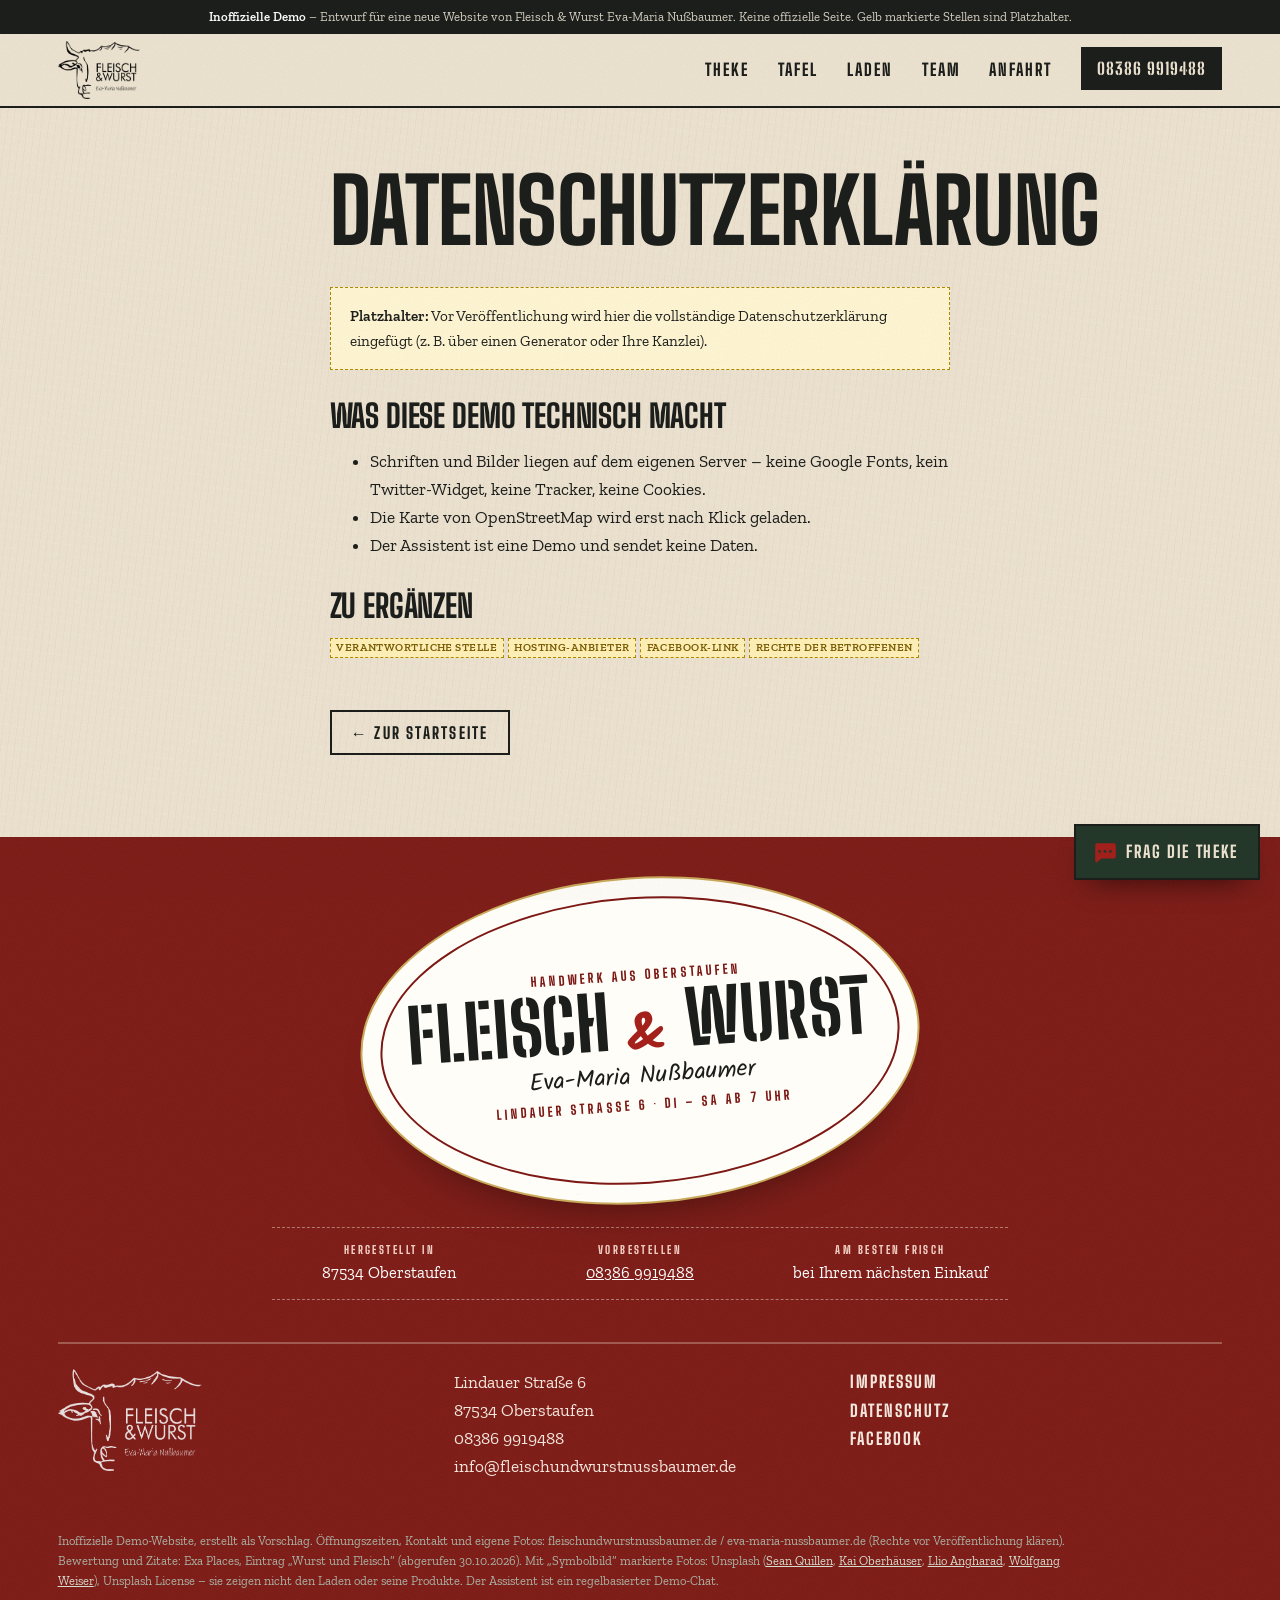
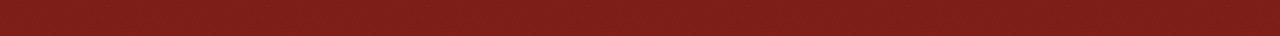
==== datenschutz.html @ e652a4a7 "Demo-Vorschau" ====
<!doctype html>
<html lang="de">
<head>
<meta charset="utf-8">
<meta name="viewport" content="width=device-width, initial-scale=1">
<title>Datenschutzerklärung – Fleisch &amp; Wurst Eva-Maria Nußbaumer (Demo)</title>
<meta name="description" content="Datenschutzerklärung der Demo-Website">
<meta name="robots" content="noindex, nofollow">
<meta name="theme-color" content="#24382a">
<link rel="icon" href="img/favicon.svg" type="image/svg+xml">
<link rel="preload" href="fonts/big-shoulders-display-latin-800-normal.woff2" as="font" type="font/woff2" crossorigin>
<link rel="stylesheet" href="css/fonts.css">
<link rel="stylesheet" href="css/style.css">
<link rel="stylesheet" href="chatbot/chatbot.css">
<link rel="stylesheet" href="css/premium.css">
<script>document.documentElement.classList.add('js')</script>
<script>try{if(!matchMedia('(prefers-reduced-motion: reduce)').matches&&!sessionStorage.getItem('demo-intro'))document.documentElement.classList.add('intro-on')}catch(e){}</script>
</head>
<body id="top">
<svg width="0" height="0" style="position:absolute" aria-hidden="true" focusable="false">
<defs><filter id="ink"><feTurbulence type="fractalNoise" baseFrequency=".9" numOctaves="2" seed="4" result="n"/><feDisplacementMap in="SourceGraphic" in2="n" scale="2.8"/></filter>
<filter id="chalk"><feTurbulence type="fractalNoise" baseFrequency="1.6" numOctaves="2" seed="9" result="n"/><feColorMatrix in="n" type="matrix" values="0 0 0 0 0  0 0 0 0 0  0 0 0 0 0  0 0 0 -1.4 1.25" result="m"/><feComposite in="SourceGraphic" in2="m" operator="in"/></filter></defs>
<symbol id="i-star" viewBox="0 0 24 24"><path fill="currentColor" d="m12 2.6 2.8 5.8 6.4.9-4.6 4.5 1.1 6.3L12 17.1 6.3 20.1l1.1-6.3L2.8 9.3l6.4-.9z"/></symbol>
<symbol id="i-herz" viewBox="0 0 24 24"><path fill="currentColor" d="M12 20.5S3.5 15.3 3.5 9.2A4.6 4.6 0 0 1 12 6.6a4.6 4.6 0 0 1 8.5 2.6c0 6.1-8.5 11.3-8.5 11.3z"/></symbol>
</svg>
<div class="demo-banner" role="note"><strong>Inoffizielle Demo</strong> – Entwurf für eine neue Website von Fleisch &amp; Wurst Eva-Maria Nußbaumer. Keine offizielle Seite. Gelb markierte Stellen sind Platzhalter.</div>
<header class="site-header">
  <a class="brand" href="index.html#top" aria-label="Fleisch &amp; Wurst Eva-Maria Nußbaumer – Startseite"><img src="img/logo.png" alt="" width="427" height="300"><span class="sr-only">Fleisch &amp; Wurst Eva-Maria Nußbaumer</span></a>
  <nav class="nav" aria-label="Hauptnavigation">
    <button class="nav-toggle" aria-expanded="false" aria-controls="nav-list"><span class="sr-only">Menü</span><span></span><span></span><span></span></button>
    <ul id="nav-list">
      <li><a href="index.html#theke">Theke</a></li>
      <li><a href="index.html#tafel">Tafel</a></li>
      <li><a href="index.html#laden">Laden</a></li>
      <li><a href="index.html#team">Team</a></li>
      <li><a href="index.html#anfahrt">Anfahrt</a></li>
      <li class="nav-tel"><a href="tel:+4983869919488">08386 9919488</a></li>
    </ul>
  </nav>
</header>
<main class="legal"><div class="wrap narrow">
<h1>Datenschutzerklärung</h1>

<div class="ph-box"><strong>Platzhalter:</strong> Vor Veröffentlichung wird hier die vollständige Datenschutzerklärung eingefügt (z. B. über einen Generator oder Ihre Kanzlei).</div>
<h2>Was diese Demo technisch macht</h2>
<ul>
<li>Schriften und Bilder liegen auf dem eigenen Server – keine Google Fonts, kein Twitter-Widget, keine Tracker, keine Cookies.</li>
<li>Die Karte von OpenStreetMap wird erst nach Klick geladen.</li>
<li>Der Assistent ist eine Demo und sendet keine Daten.</li>
</ul>
<h2>Zu ergänzen</h2>
<p><span class="ph">Verantwortliche Stelle</span> <span class="ph">Hosting-Anbieter</span> <span class="ph">Facebook-Link</span> <span class="ph">Rechte der Betroffenen</span></p>

<p><a class="btn btn-outline" href="index.html">← Zur Startseite</a></p>
</div></main>
<footer class="footer etikett-foot">
  <div class="wrap">
    <div class="etikett" role="img" aria-label="Etikett: Fleisch und Wurst Eva-Maria Nußbaumer, Handwerk aus Oberstaufen, Lindauer Straße 6, Dienstag bis Samstag ab 7 Uhr">
      <span class="et-oben">Handwerk aus Oberstaufen</span>
      <span class="et-name">Fleisch <i>&amp;</i> Wurst</span>
      <span class="et-wer">Eva-Maria Nußbaumer</span>
      <span class="et-unten">Lindauer Straße 6 · Di – Sa ab 7 Uhr</span>
    </div>
    <dl class="et-daten">
      <div><dt>Hergestellt in</dt><dd>87534 Oberstaufen</dd></div>
      <div><dt>Vorbestellen</dt><dd><a href="tel:+4983869919488">08386 9919488</a></dd></div>
      <div><dt>Am besten frisch</dt><dd>bei Ihrem nächsten Einkauf</dd></div>
    </dl>
    <p class="foot-mark" aria-hidden="true">Fleisch&nbsp;&amp;&nbsp;Wurst</p>
    <div class="foot-cols">
      <p><img class="foot-logo" src="img/logo.png" alt="Logo Fleisch &amp; Wurst Eva-Maria Nußbaumer" width="427" height="300" loading="lazy"></p>
      <p>Lindauer Straße 6<br>87534 Oberstaufen<br><a href="tel:+4983869919488">08386 9919488</a><br><a href="mailto:info@fleischundwurstnussbaumer.de">info@fleischundwurstnussbaumer.de</a></p>
      <nav aria-label="Rechtliches"><a href="impressum.html">Impressum</a><a href="datenschutz.html">Datenschutz</a><a href="https://www.facebook.com/110121218015902" target="_blank" rel="noopener">Facebook</a></nav>
    </div>
    <p class="small">Inoffizielle Demo-Website, erstellt als Vorschlag. Öffnungszeiten, Kontakt und eigene Fotos: fleischundwurstnussbaumer.de / eva-maria-nussbaumer.de (Rechte vor Veröffentlichung klären). Bewertung und Zitate: Exa Places, Eintrag „Wurst und Fleisch“ (abgerufen 30.10.2026). Mit „Symbolbild“ markierte Fotos: Unsplash (<a href="https://unsplash.com/photos/eine-reihe-wurstchen-auf-einem-gestell-YQ8D05-B84A?utm_source=demo&amp;utm_medium=referral" target="_blank" rel="noopener">Sean Quillen</a>, <a href="https://unsplash.com/photos/graustufenfoto-eines-grauen-hackbeils-mit-schwarzem-griff-HJEMSfYKJqE?utm_source=demo&amp;utm_medium=referral" target="_blank" rel="noopener">Kai Oberhäuser</a>, <a href="https://unsplash.com/photos/ein-stuck-fleisch-sitzt-auf-einem-stuck-papier-jkVToIbJsWA?utm_source=demo&amp;utm_medium=referral" target="_blank" rel="noopener">Llio Angharad</a>, <a href="https://unsplash.com/photos/kuh-weidet-auf-gruner-bergweide-rNWeY-MXoZI?utm_source=demo&amp;utm_medium=referral" target="_blank" rel="noopener">Wolfgang Weiser</a>), Unsplash License – sie zeigen nicht den Laden oder seine Produkte. Der Assistent ist ein regelbasierter Demo-Chat.</p>
  </div>
</footer>
<script src="js/base.js" defer></script>
<script src="chatbot/chatbot.js" data-kb="chatbot/kb.json" defer></script>
</body>
</html>
---- css/fonts.css ----
@font-face{font-family:'Shoulders';src:url(../fonts/big-shoulders-display-latin-600-normal.woff2) format('woff2');font-weight:600;font-style:normal;font-display:swap}
@font-face{font-family:'Shoulders';src:url(../fonts/big-shoulders-display-latin-800-normal.woff2) format('woff2');font-weight:800;font-style:normal;font-display:swap}
@font-face{font-family:'Stencil';src:url(../fonts/big-shoulders-stencil-display-latin-800-normal.woff2) format('woff2');font-weight:800;font-style:normal;font-display:swap}
@font-face{font-family:'Zilla';src:url(../fonts/zilla-slab-latin-400-normal.woff2) format('woff2');font-weight:400;font-style:normal;font-display:swap}
@font-face{font-family:'Zilla';src:url(../fonts/zilla-slab-latin-400-italic.woff2) format('woff2');font-weight:400;font-style:italic;font-display:swap}
@font-face{font-family:'Zilla';src:url(../fonts/zilla-slab-latin-600-normal.woff2) format('woff2');font-weight:600;font-style:normal;font-display:swap}
@font-face{font-family:'Kalam';src:url(../fonts/kalam-latin-400-normal.woff2) format('woff2');font-weight:400;font-style:normal;font-display:swap}
@font-face{font-family:'Kalam';src:url(../fonts/kalam-latin-700-normal.woff2) format('woff2');font-weight:700;font-style:normal;font-display:swap}
---- css/style.css ----
/* Fleisch & Wurst Eva-Maria Nußbaumer – „Metzgerpapier & Kreidetafel“ (Demo, Runde 3) */
:root{--paper:#ede3d1;--paper-2:#e0d0b4;--bon:#fbf8f1;--ink:#1c1e1b;--ink-2:#4f4c44;--green:#24382a;--green-2:#3f5f43;--red:#a3201b;--chalk:#2b2f2c;--chalk-t:#ecebe2;
  --disp:'Shoulders',Impact,'Arial Narrow',sans-serif;--sten:'Stencil','Shoulders',Impact,sans-serif;--body:'Zilla',Georgia,serif;--hand:'Kalam','Comic Sans MS',cursive;
  --ease:cubic-bezier(.2,.7,.1,1);--pad:clamp(1.1rem,4.5vw,4rem);--rule:rgba(28,30,27,.2);
  --grain:url("data:image/svg+xml,%3Csvg xmlns='http://www.w3.org/2000/svg' width='160' height='160'%3E%3Cfilter id='n'%3E%3CfeTurbulence type='fractalNoise' baseFrequency='.85' numOctaves='2' stitchTiles='stitch'/%3E%3CfeColorMatrix values='0 0 0 0 .3 0 0 0 0 .25 0 0 0 0 .18 0 0 0 .09 0'/%3E%3C/filter%3E%3Crect width='100%25' height='100%25' filter='url(%23n)'/%3E%3C/svg%3E");
  --fibers:repeating-linear-gradient(97deg,rgba(120,90,50,.035) 0 1px,transparent 1px 7px),repeating-linear-gradient(8deg,rgba(255,255,255,.05) 0 2px,transparent 2px 11px)}
*,*::before,*::after{box-sizing:border-box}
html{overflow-x:clip;-webkit-text-size-adjust:100%;scroll-behavior:smooth;scroll-padding-top:5.5rem}
body{overflow-x:clip;margin:0;background:var(--fibers),var(--paper);color:var(--ink);font:400 1.08rem/1.62 var(--body)}
body::after{content:"";position:fixed;inset:0;background:var(--grain);opacity:.7;pointer-events:none;z-index:90;mix-blend-mode:multiply}
img{max-width:100%;height:auto;display:block}
a{color:inherit}
h1,h2,h3{font-family:var(--disp);font-weight:800;text-transform:uppercase;line-height:.88;margin:0 0 .4em;letter-spacing:-.005em}
h2{font-size:clamp(2.8rem,7vw,6.4rem)}
h2 em{font-style:normal;color:var(--red)}
p{margin:0 0 1em}
.wrap{max-width:1360px;margin:0 auto;padding:0 var(--pad)}
.sr-only{position:absolute;width:1px;height:1px;overflow:hidden;clip:rect(0 0 0 0);white-space:nowrap}
.ph{display:inline-block;max-width:100%;font:600 .7rem/1.3 var(--body);letter-spacing:.04em;text-transform:uppercase;color:#7a5b00;background:#fff1b8;border:1px dashed #b08a00;padding:.15em .5em;vertical-align:middle;filter:none}
.kicker{font:600 .95rem/1 var(--disp);letter-spacing:.24em;text-transform:uppercase;color:var(--red);margin-bottom:1.2rem}
.kicker span{color:var(--ink-2)}
.note,.small{font-size:.88rem;color:var(--ink-2)}
figure{margin:0}
figcaption{font:600 .78rem/1.3 var(--disp);letter-spacing:.16em;text-transform:uppercase;color:var(--ink-2);margin-top:.55rem}
.sym{font:600 .7rem/1 var(--disp);letter-spacing:.18em;text-transform:uppercase;opacity:.8}

/* Bildstimmung: kontrastreich, leicht entsättigt, warm */
main img{filter:contrast(1.07) saturate(.86) sepia(.06)}
main img.stock{filter:contrast(1.05) saturate(.68) sepia(.14) brightness(.98)}
.cb-root img,.lightbox img,.brand img,.foot-logo{filter:none}

/* Kopf */
.demo-banner{background:var(--ink);color:#d8d2c4;font:400 .8rem/1.4 var(--body);text-align:center;padding:.5rem 1rem;position:relative;z-index:41}
.demo-banner strong{color:#fff}
.site-header{position:sticky;top:0;z-index:40;display:flex;align-items:center;justify-content:space-between;gap:2rem;padding:.45rem var(--pad);background:rgba(237,227,209,.95);border-bottom:2px solid var(--ink)}
.brand img{height:58px;width:auto}
#nav-list{list-style:none;margin:0;padding:0;display:flex;align-items:center;gap:1.8rem}
#nav-list a{text-decoration:none;font:800 1.05rem/1 var(--disp);letter-spacing:.12em;text-transform:uppercase;padding:.35rem 0;position:relative}
#nav-list a::after{content:"";position:absolute;left:-.2rem;right:-.2rem;top:52%;height:.5rem;background:var(--red);opacity:.85;transform:scaleX(0) rotate(-2deg);transform-origin:left;transition:transform .35s var(--ease);z-index:-1}
#nav-list a:hover::after{transform:scaleX(1) rotate(-2deg)}
.nav-tel a{font-family:var(--sten)!important;background:var(--ink);color:var(--paper);padding:.7rem 1rem!important;letter-spacing:.06em!important}
.nav-tel a::after{display:none}
.nav-toggle{display:none}

/* Hero */
.hero{position:relative;padding:clamp(1.5rem,4vw,3.5rem) var(--pad) clamp(3.5rem,7vw,6rem)}
.hero-grid{max-width:1360px;margin:0 auto;display:grid;grid-template-columns:repeat(12,1fr);gap:0 1.4rem;position:relative}
.hero-text{grid-column:1/7;grid-row:1;position:relative;z-index:3;padding-top:clamp(1rem,4vw,3.5rem)}
.hero h1{font-size:clamp(5rem,15vw,15.5rem);line-height:.8;letter-spacing:-.02em;margin:0 0 1.2rem}
.hero h1 .h-1,.hero h1 .h-2{display:block}
.hero h1 .h-2{padding-left:.55em}
.hero h1 .h-amp{position:absolute;font:700 clamp(3rem,7vw,7rem)/1 var(--hand);color:var(--red);text-transform:none;margin:-.05em 0 0 -.05em;transform:rotate(-8deg)}
.hand{font:400 clamp(1.6rem,2.6vw,2.4rem)/1.2 var(--hand);color:var(--green-2);transform:rotate(-2deg);transform-origin:left;margin:0 0 1.6rem}
.herz{width:.8em;height:.8em;color:var(--red);vertical-align:-.05em;animation:beat 1.6s ease-in-out infinite}
@keyframes beat{0%,60%,100%{transform:scale(1)}20%{transform:scale(1.18)}40%{transform:scale(.96)}}
.lead{font-size:1.2rem;max-width:30rem}
.hero-cta{display:flex;flex-wrap:wrap;align-items:center;gap:1.2rem 2.2rem;margin:2rem 0 1.2rem}
.tag-cta{position:relative;display:inline-flex;flex-direction:column;text-decoration:none;background:var(--red);color:#fbefe6;font:800 1.9rem/1 var(--sten);letter-spacing:.03em;padding:.8rem 1.4rem .85rem 2.4rem;clip-path:polygon(1.1rem 0,100% 0,100% 100%,1.1rem 100%,0 50%);transition:background .3s}
.tag-cta::before{content:"";position:absolute;left:.85rem;top:50%;width:.55rem;height:.55rem;margin-top:-.28rem;border-radius:50%;background:var(--paper)}
.tag-cta small{font:600 .78rem/1 var(--disp);letter-spacing:.24em;text-transform:uppercase;margin-bottom:.35rem;opacity:.85}
.tag-cta:hover{background:#861915}
.arrow-link{font:800 1.15rem/1 var(--disp);letter-spacing:.1em;text-transform:uppercase;text-decoration:none;border-bottom:3px solid var(--ink);padding-bottom:.25rem}
.arrow-link span{display:inline-block;transition:transform .3s var(--ease)}
.arrow-link:hover span{transform:translate(4px,2px)}
.arrow-link.light{color:var(--paper);border-color:var(--red)}
.hero-open{font:600 1rem/1 var(--disp);letter-spacing:.16em;text-transform:uppercase;color:var(--green-2)}
.hero-open.closed,.open-now.closed{color:var(--red)}
.hero-photo{grid-column:7/13;grid-row:1;margin-top:1.2rem;position:relative;overflow:hidden;--clip-bg:var(--paper)}
.hero-photo img{width:100%;aspect-ratio:4/4.6;object-fit:cover;transform:translateY(calc(var(--py,0) * 1px)) scale(1.08)}
.hero-photo figcaption{position:absolute;right:0;bottom:0;margin:0;background:var(--paper);padding:.6rem 0 0 .9rem;z-index:2}
.hero-polaroid{grid-column:5/8;grid-row:1;align-self:end;margin-bottom:-2.5rem;z-index:4;background:var(--bon);padding:.7rem .7rem 0;box-shadow:0 16px 30px -18px rgba(0,0,0,.55);transform:rotate(-5deg);max-width:250px;justify-self:end;margin-right:-2rem}
.hero-polaroid figcaption{font:400 1.25rem/1 var(--hand);text-transform:none;letter-spacing:0;color:var(--ink);padding:.5rem 0 .7rem;margin:0;text-align:center}
.hero-polaroid::before,.cut::before,.hand-note::before{content:"";position:absolute;left:50%;top:-.8rem;width:5.5rem;height:1.6rem;margin-left:-2.75rem;background:rgba(226,214,186,.78);transform:rotate(-3deg);box-shadow:0 1px 2px rgba(0,0,0,.08);z-index:3}
.hero-polaroid{position:relative}
.hero-rating{grid-column:7/9;grid-row:1;align-self:start;justify-self:start;z-index:5;margin:-1rem 0 0 -2.6rem;width:8.6rem;height:8.6rem;border-radius:50%;background:var(--green);color:var(--paper);display:flex;flex-direction:column;align-items:center;justify-content:center;text-decoration:none;transform:rotate(-12deg);outline:2px dashed rgba(237,227,209,.55);outline-offset:-8px}
.hr-num{font:800 2.8rem/.9 var(--sten)}
.hr-st{display:flex;gap:2px;margin:.25rem 0}.st{width:13px;height:13px;color:#e3b15a}
.hr-t{font:600 .72rem/1 var(--disp);letter-spacing:.14em;text-transform:uppercase}

/* Hängeschild */
.sign{grid-column:11/13;grid-row:1;justify-self:end;align-self:start;z-index:6;margin:-2.4rem 1.5rem 0 0;transform-origin:50% 0;transform:rotate(var(--sw,0deg));display:flex;flex-direction:column;align-items:center;pointer-events:auto}
.sign-cord{width:4.6rem;height:2.8rem;border:2px solid var(--ink);border-bottom:0;border-radius:2.3rem 2.3rem 0 0;transform:translateY(1px);position:relative}
.sign-cord::before{content:"";position:absolute;left:50%;top:-.45rem;width:.7rem;height:.7rem;margin-left:-.35rem;border-radius:50%;background:var(--ink)}
.sign-board{display:flex;flex-direction:column;align-items:center;background:var(--green);color:var(--paper);padding:.7rem 1.3rem .65rem;border:3px solid var(--ink);min-width:9rem;box-shadow:0 12px 24px -14px rgba(0,0,0,.6)}
.sign-state{font:800 1.9rem/1 var(--sten);letter-spacing:.04em;text-transform:uppercase}
.sign-sub{font:400 1rem/1.1 var(--hand);margin-top:.2rem}
.sign.closed .sign-board{background:var(--red)}

/* Klebeband-Laufband */
.tape{background:var(--red);color:#fbefe6;transform:rotate(-1.6deg);margin:1rem -2rem 0;overflow:hidden;position:relative;z-index:5;box-shadow:0 8px 20px -12px rgba(0,0,0,.5)}
.tape-track{display:flex;width:max-content;animation:tape 38s linear infinite;animation-direction:var(--tdir,normal);padding:.75rem 0}
.tape span{font:800 1.5rem/1 var(--sten);letter-spacing:.06em;text-transform:uppercase;padding:0 1.4rem;white-space:nowrap}
.tape i{font-style:normal;opacity:.6;font-size:1rem;align-self:center}
.tape:hover .tape-track{animation-play-state:paused}
@keyframes tape{to{transform:translateX(-50%)}}

/* Theke */
.theke{padding:clamp(5rem,10vw,9rem) 0 clamp(4rem,8vw,7rem)}
.theke-grid{display:grid;grid-template-columns:repeat(12,1fr);gap:2rem 1.4rem;align-items:start}
.theke-text{grid-column:1/5;padding-top:1rem}
.theke-text p{max-width:26rem}
.theke-stock{margin-top:2.4rem;max-width:16rem;transform:rotate(2deg);--clip-bg:var(--paper)}
.theke-stock img{aspect-ratio:3/4;object-fit:cover}
.cuts{grid-column:6/13;display:grid;grid-template-columns:1fr 1fr;gap:3.5rem 2.2rem}
.cut{position:relative;background:var(--bon);padding:.7rem .7rem 1rem;box-shadow:0 18px 30px -22px rgba(0,0,0,.55);transform:rotate(var(--r,0deg));transition:transform .5s var(--ease)}
.cut:hover{transform:rotate(0) translateY(-4px)}
.cut img{width:100%;aspect-ratio:4/3;object-fit:cover}
.cut figcaption{display:flex;align-items:center;flex-wrap:wrap;gap:.5rem;margin-top:.8rem}
.cut .tag{font:700 1.35rem/1 var(--hand);text-transform:none;letter-spacing:0;color:var(--ink)}
.w-a{--r:-1.6deg}.w-a img{aspect-ratio:3/4}
.w-b{--r:1.4deg;margin-top:6rem}
.w-c{--r:1deg;margin-top:-3rem}
.w-d{--r:-1.2deg;margin-top:2rem}
.w-e{--r:-.8deg;grid-column:1/-1;width:86%;justify-self:end}.w-e img{aspect-ratio:16/8.5}
.w-f{--r:1.8deg;grid-column:1/2;margin-top:-2rem}
.cut a{display:block;cursor:zoom-in}

/* Tafel */
.tafel{background:var(--green) var(--grain);color:var(--paper);padding:clamp(5rem,10vw,8.5rem) 0}
.tafel-grid{display:grid;grid-template-columns:repeat(12,1fr);gap:2rem 1.4rem;align-items:center}
.board{grid-column:1/8;position:relative;background:#5b3f27;padding:16px;box-shadow:inset 0 0 0 2px #3e2a19,0 30px 50px -30px rgba(0,0,0,.8);transform:rotate(-1deg)}
.board-in{background:radial-gradient(ellipse at 30% 20%,rgba(255,255,255,.07),transparent 60%),radial-gradient(ellipse at 80% 90%,rgba(255,255,255,.05),transparent 50%),var(--chalk);padding:clamp(1.8rem,4vw,3.4rem) clamp(1.4rem,4vw,3.6rem);color:var(--chalk-t);font-family:var(--hand)}
.board-title{font:700 clamp(2.6rem,5vw,4.4rem)/1 var(--hand);margin:0 0 .2rem;transform:rotate(-2deg);transform-origin:left}
.board-date{font-size:1.1rem;opacity:.85}
.board-list{list-style:none;margin:2rem 0 1.4rem;padding:0;display:grid;gap:1.1rem}
.chalk-line{display:flex;align-items:baseline;gap:.8rem;font-size:1.45rem}
.dots{flex:1;border-bottom:2px dotted rgba(236,235,226,.45)}
.cp{font-weight:700}
.board-foot{font-size:.95rem;opacity:.7;margin:0}
.board-stamp{position:absolute;right:-2.2rem;top:-2.4rem;width:9.5rem;color:var(--red);z-index:3;--rot:14deg;transform:rotate(var(--rot))}
.board-stamp .stamp{width:100%;height:auto;mix-blend-mode:normal;background:rgba(237,227,209,.0)}
.tafel-text{grid-column:9/13}
.tafel-text h2 em{color:#e7a59a}
.tafel-text .note{color:#cfd6c9}
.tafel-photo{margin-top:2.6rem;overflow:hidden}
.tafel-photo img{width:100%;aspect-ratio:4/3;object-fit:cover;transform:translateY(calc(var(--py,0) * 1px)) scale(1.1)}
.tafel-photo figcaption{color:#cfd6c9}

/* Laden */
.laden{padding:clamp(5rem,10vw,9rem) 0 0}
.laden-head{display:grid;grid-template-columns:repeat(12,1fr);gap:0 1.4rem;margin-bottom:3rem}
.laden-head .kicker,.laden-head h2{grid-column:1/9}
.laden-head p:not(.kicker){grid-column:8/12;font-size:1.15rem}
.laden-head .note{margin-top:-.4rem}
.laden-grid{display:grid;grid-template-columns:repeat(12,1fr);gap:1.4rem}
.laden-grid figure{position:relative;--clip-bg:var(--paper)}
.laden-grid img{width:100%;object-fit:cover}
.l1{grid-column:1/8;grid-row:1/3}.l1 img{aspect-ratio:4/3.3}
.l2{grid-column:8/13;grid-row:1;margin-top:4rem}.l2 img{aspect-ratio:3/2.2}
.l3{grid-column:9/13;grid-row:2;align-self:end}.l3 img{aspect-ratio:4/3}
.laden-grid a{display:block;cursor:zoom-in}
.laden-band{margin-top:clamp(3rem,6vw,5rem);overflow:hidden;position:relative;--clip-bg:var(--paper)}
.laden-band img{width:100%;height:clamp(16rem,38vw,34rem);object-fit:cover;transform:translateY(calc(var(--py,0) * 1px)) scale(1.12)}
.laden-band figcaption{position:absolute;left:var(--pad);bottom:1rem;margin:0;color:#fff;text-shadow:0 1px 6px rgba(0,0,0,.6);z-index:2}

/* Filmstreifen */
.film{background:var(--ink);color:var(--paper);position:relative}
.film-sticky{padding:clamp(4rem,8vw,6.5rem) 0 clamp(3rem,6vw,4.5rem);overflow:hidden}
.film-head{display:grid;grid-template-columns:repeat(12,1fr);gap:0 1.4rem;align-items:end;margin-bottom:2.4rem}
.film-head .kicker,.film-head h2{grid-column:1/8}
.film-head h2{margin:0}
.film-head p:not(.kicker){grid-column:8/13;color:#cfc8b8;margin:0}
.film-head h2 em{color:#e7a59a}
.film-track{display:flex;gap:1.1rem;padding:1.9rem var(--pad) 2.4rem;width:max-content;align-items:flex-start;background:#121311;position:relative;will-change:transform;
  --holes:radial-gradient(circle at 50% 50%,var(--ink) 0 .34rem,transparent .38rem) 0 0/1.6rem .9rem repeat-x}
.film-track::before,.film-track::after{content:"";position:absolute;left:0;right:0;height:.9rem;background:var(--holes)}
.film-track::before{top:.5rem}.film-track::after{bottom:.5rem}
.frame{width:clamp(16rem,32vw,30rem);flex:none}
.frame img{width:100%;aspect-ratio:3/2;object-fit:cover}
.frame.f1 img{aspect-ratio:4/5}
.frame.f1{width:clamp(12rem,20vw,19rem)}
.frame figcaption{color:#bdb6a6}
.frame figcaption b{font-family:var(--sten);color:#e7a59a;margin-right:.4rem;letter-spacing:.06em}
.frame .sym{opacity:1;color:#fff1b8}

/* Team */
.team{background:var(--fibers),var(--paper-2);padding:clamp(5rem,10vw,8.5rem) 0}
.team-grid{display:grid;grid-template-columns:repeat(12,1fr);gap:2rem 1.4rem;align-items:start}
.team-photo{grid-column:1/8;grid-row:1/3;--clip-bg:var(--paper-2)}
.team-photo img{width:100%;aspect-ratio:3/2.15;object-fit:cover}
.team-text{grid-column:8/13;grid-row:1;padding-top:2rem}
.team-text h2{font-size:clamp(2.6rem,5.2vw,5.2rem)}
.hand-note{position:relative;margin:2rem 0 1.6rem -5rem;background:var(--bon);padding:1.8rem 1.8rem 1.3rem;transform:rotate(-2.2deg);box-shadow:0 18px 30px -22px rgba(0,0,0,.55);z-index:2}
.hand-note p{font:400 clamp(1.5rem,2.3vw,2rem)/1.25 var(--hand);color:var(--green);margin:0 0 .7rem}
.hand-note cite{font:600 .78rem/1.2 var(--disp);font-style:normal;letter-spacing:.14em;text-transform:uppercase;color:var(--ink-2)}
.team-stock{grid-column:10/13;grid-row:2;max-width:15rem;justify-self:end}
.team-stock img{aspect-ratio:1;object-fit:cover}

/* Stimmen */
.stimmen{padding:clamp(5rem,10vw,8.5rem) 0}
.stimmen-grid{display:grid;grid-template-columns:repeat(12,1fr);gap:2rem 1.4rem;align-items:start}
.stimmen-head{grid-column:1/5}
.big-num{font:800 clamp(8rem,19vw,17rem)/.8 var(--sten);color:var(--red);margin:0 0 2.2rem;letter-spacing:-.02em}
.stimmen-sub{font:800 1.4rem/1 var(--disp);text-transform:uppercase;letter-spacing:.08em;display:flex;align-items:center;gap:.7rem}
.stimmen-sub .st{width:18px;height:18px}
.bons{grid-column:6/13;display:grid;grid-template-columns:repeat(3,1fr);gap:1.6rem;align-items:start}
.bon{background:var(--bon);padding:1.4rem 1.2rem 1.6rem;font-size:.98rem;box-shadow:0 18px 26px -22px rgba(0,0,0,.6);position:relative;
  -webkit-mask:conic-gradient(from -45deg at bottom,#0000,#000 1deg 89deg,#0000 90deg) 50%/14px 100%;mask:conic-gradient(from -45deg at bottom,#0000,#000 1deg 89deg,#0000 90deg) 50%/14px 100%;padding-bottom:2.2rem}
.b0{transform:rotate(-2deg)}.b1{margin-top:4rem;transform:rotate(1.4deg)}.b2{margin-top:1.4rem;transform:rotate(-.6deg)}
.bon-h{font:800 1.1rem/1.05 var(--disp);text-transform:uppercase;letter-spacing:.06em;text-align:center;border-bottom:1px dashed var(--rule);padding-bottom:.7rem}
.bon-h small{font:400 .78rem var(--body);letter-spacing:.02em;text-transform:none;color:var(--ink-2)}
.bon-st{display:flex;justify-content:center;gap:2px}
.bon blockquote{margin:0 0 1rem;font-style:italic}
.bon figcaption{border-top:1px dashed var(--rule);padding-top:.7rem;font-size:.7rem;text-align:center}
.bon figcaption span{font-family:var(--sten);color:var(--ink)}

/* Anfahrt */
.anfahrt{background:var(--fibers),var(--paper-2);padding:clamp(5rem,10vw,8.5rem) 0}
.anfahrt-grid{display:grid;grid-template-columns:repeat(12,1fr);gap:2rem 1.4rem;align-items:start}
.an-text{grid-column:1/7}
.ptags{list-style:none;margin:1.6rem 0 1.4rem;padding:2.2rem 0 0;display:flex;gap:.55rem;position:relative}
.ptags::before{content:"";position:absolute;left:-1rem;right:-1rem;top:.6rem;height:2px;background:var(--ink);border-radius:2px}
.ptag{position:relative;flex:1;min-width:0;background:var(--bon);text-align:center;padding:1.1rem .2rem .7rem;transform-origin:50% -1.6rem;transform:rotate(calc((var(--i) - 3) * 1.6deg));transition:transform .6s cubic-bezier(.3,1.6,.4,1);clip-path:polygon(0 .9rem,50% 0,100% .9rem,100% 100%,0 100%)}
.ptag::before{content:"";position:absolute;left:50%;top:.75rem;width:.5rem;height:.5rem;margin-left:-.25rem;border-radius:50%;background:var(--paper-2)}
.ptag::after{content:"";position:absolute;left:50%;top:-1.6rem;height:1.7rem;border-left:1.5px solid var(--ink)}
.ptag:hover{transform:rotate(calc((3 - var(--i)) * 2.4deg))}
.pt-d{display:block;font:800 1.5rem/1 var(--sten);margin:.5rem 0 .3rem}
.pt-h{display:block;font:700 1.05rem/1 var(--hand)}
.ptag small{font:600 .62rem var(--disp);letter-spacing:.14em;text-transform:uppercase;color:var(--ink-2)}
.ptag.off{background:var(--chalk);color:var(--chalk-t)}
.ptag.off::before{background:var(--paper-2)}
.open-now{font:800 1.3rem/1 var(--disp);letter-spacing:.1em;text-transform:uppercase;color:var(--green-2)}
.clist{margin:2rem 0;display:grid;gap:0}
.clist div{display:grid;grid-template-columns:7.5rem 1fr;gap:1rem;padding:.7rem 0;border-top:1px solid var(--rule)}
.clist dt{font:800 .9rem/1.8 var(--disp);letter-spacing:.16em;text-transform:uppercase;color:var(--red)}
.clist dd{margin:0}
.map{grid-column:7/13;position:relative;min-height:34rem;overflow:hidden;background:var(--ink);border:3px solid var(--ink)}
.map-placeholder{position:absolute;inset:0}
.map-placeholder img{width:100%;height:100%;object-fit:cover;filter:grayscale(.4) brightness(.58) contrast(1.1)}
.map-placeholder div{position:absolute;left:1.4rem;top:1.2rem;color:#fff;font-size:1rem}
.map-placeholder strong{display:block;font:800 2.4rem/1 var(--disp);text-transform:uppercase}
.map iframe{width:100%;height:100%;min-height:34rem;border:0;display:block;position:relative}
.map-consent{position:absolute;left:1.2rem;right:1.2rem;bottom:1.2rem;background:var(--paper);padding:1.1rem 1.2rem}
.map-consent p{font-size:.92rem}
.btn{display:inline-block;background:var(--ink);color:var(--paper);border:0;padding:.8rem 1.2rem;font:800 1rem/1 var(--disp);letter-spacing:.14em;text-transform:uppercase;text-decoration:none;cursor:pointer}
.btn-outline{background:transparent;color:var(--ink);border:2px solid var(--ink)}

/* Fuß */
.footer{background:var(--green) var(--grain);color:#d6dccf;padding:3rem 0 2rem;overflow:hidden}
.foot-mark{font:800 clamp(4.4rem,15.5vw,15rem)/.85 var(--sten);color:var(--paper);text-transform:uppercase;white-space:nowrap;margin:0 0 2rem -.04em;letter-spacing:-.01em}
.foot-cols{display:grid;grid-template-columns:repeat(3,1fr);gap:1.5rem;border-top:2px solid rgba(237,227,209,.3);padding-top:1.6rem}
.foot-cols a{text-decoration:none}
.foot-cols nav{display:flex;flex-direction:column;gap:.2rem;font:800 1.05rem/1.5 var(--disp);text-transform:uppercase;letter-spacing:.12em}
.foot-logo{width:9rem;filter:invert(1) brightness(.95)!important;opacity:.9}
.footer .small{color:#aab3a6;margin-top:2rem;max-width:64rem;font-size:.78rem}
.footer .small a{color:#d6dccf}

/* Rechtliches */
.legal{padding:4rem 0}
.wrap.narrow{max-width:46rem}
.legal h1{font-size:clamp(3rem,8vw,5.6rem)}
.legal h2{font-size:2rem;margin-top:2rem}
.ph-box{background:#fff6d4;border:1px dashed #b08a00;padding:1rem 1.2rem;margin-bottom:1.5rem;font-size:.95rem}
.legal .btn{margin-top:2rem}

/* Lightbox */
.lightbox{border:0;padding:0;background:transparent;max-width:92vw}
.lightbox::backdrop{background:rgba(28,30,27,.93)}
.lightbox img{max-height:80vh;width:auto;min-width:min(70vw,560px)}
.lightbox figcaption{color:#eee;font:700 1.3rem var(--hand);letter-spacing:0;text-transform:none}
.lightbox button{position:fixed;background:var(--paper);border:0;width:44px;height:44px;font-size:1.4rem;cursor:pointer;color:var(--ink)}
.lb-close{top:1rem;right:1rem}.lb-prev{left:1rem;top:50%}.lb-next{right:1rem;top:50%}

/* Cursor-Stempel */
.cursor{position:fixed;left:0;top:0;z-index:60;pointer-events:none;width:0;height:0}
.cursor span{position:absolute;left:0;top:0;width:92px;height:92px;margin:-46px 0 0 -46px;border-radius:50%;background:var(--red);color:#fbefe6;display:grid;place-items:center;font:800 1rem var(--sten);letter-spacing:.08em;text-transform:uppercase;transform:scale(0) rotate(-14deg);transition:transform .35s var(--ease);outline:2px dashed rgba(251,239,230,.6);outline-offset:-7px}
.cursor.big span{transform:scale(1) rotate(-14deg)}

/* Effekte */
.fx [data-reveal]{opacity:0;transform:translateY(30px) rotate(var(--r,0deg));transition:opacity .9s var(--ease),transform 1s var(--ease)}
.fx [data-reveal].in{opacity:1;transform:rotate(var(--r,0deg))}
.fx .hero-polaroid[data-reveal]{transform:translateY(40px) rotate(-12deg);transition-delay:.5s}
.fx .hero-polaroid[data-reveal].in{transform:rotate(-5deg)}
.fx .b0[data-reveal].in{transform:rotate(-2deg)}.fx .b1[data-reveal].in{transform:rotate(1.4deg);transition-delay:.15s}.fx .b2[data-reveal].in{transform:rotate(-.6deg);transition-delay:.3s}
.fx .bon[data-reveal]{transform:translateY(-36px)}
.fx .bon[data-reveal]::after{content:"";position:absolute;inset:0;background:var(--bon);transform-origin:50% 100%;transition:transform 1.2s steps(12) .35s;pointer-events:none}
.fx .bon[data-reveal].in::after{transform:scaleY(0)}
.fx .b1[data-reveal]::after{transition-delay:.55s}.fx .b2[data-reveal]::after{transition-delay:.75s}
.fx .board[data-reveal].in{transform:rotate(-1deg)}
.fx [data-split] .w{display:inline-block;overflow:hidden;vertical-align:top;padding-bottom:.08em;margin-bottom:-.08em}
.fx [data-split] .wi{display:inline-block;transform:translateY(105%);transition:transform 1s var(--ease);transition-delay:calc(var(--ln,0) * 100ms)}
.fx [data-split].in .wi{transform:none}
.fx [data-clip]::after{content:"";position:absolute;inset:-1px;background:var(--clip-bg,var(--paper));transform-origin:100% 0;transition:transform 1.3s var(--ease);z-index:4;pointer-events:none}
.fx [data-clip].in::after{transform:scaleX(0)}
.fx [data-clip]{position:relative}
/* Kreide schreibt sich */
.fx .chalk-line{clip-path:inset(-.4em 100% -.4em 0);transition:clip-path 1.1s cubic-bezier(.6,.1,.3,1);transition-delay:calc(.5s + var(--i) * .35s)}
.fx .board.in .chalk-line{clip-path:inset(-.4em -1em -.4em 0)}
.fx .board-title{clip-path:inset(-.3em 100% -.3em 0);transition:clip-path 1s cubic-bezier(.6,.1,.3,1) .1s}
.fx .board.in .board-title{clip-path:inset(-.3em -1em -.3em 0)}
/* Stempel-Schlag */
.fx [data-stamp]{opacity:0}
.fx [data-stamp].in{animation:slam .55s cubic-bezier(.5,0,.6,1) .25s both}
.fx .board-stamp[data-stamp].in{animation-delay:2.2s}
.fx .big-num[data-stamp].in{animation-name:slam2}
@keyframes slam{0%{opacity:0;transform:scale(2.6) rotate(calc(var(--rot,-12deg) - 10deg))}70%{opacity:1;transform:scale(.94) rotate(var(--rot,-12deg))}100%{opacity:1;transform:scale(1) rotate(var(--rot,-12deg))}}
@keyframes slam2{0%{opacity:0;transform:scale(1.8)}70%{opacity:1;transform:scale(.97)}100%{opacity:1;transform:none}}
.hero-rating{--rot:-12deg}
.fx .board:has(.board-stamp.in){animation:thud .3s ease-out 2.6s}
@keyframes thud{30%{transform:rotate(-1deg) translateY(3px)}60%{transform:rotate(-1.15deg) translateY(-1px)}100%{transform:rotate(-1deg)}}
.fx-reduce [data-clip]::after{display:none}
.fx-reduce [data-reveal],.fx-reduce [data-stamp]{opacity:1;transform:none;clip-path:none;animation:none}
.fx-reduce .chalk-line,.fx-reduce .board-title{clip-path:none}
.fx-reduce .tape-track,.fx-reduce .herz{animation:none}
@media (prefers-reduced-motion:reduce){*,*::before,*::after{transition-duration:.01ms!important;animation-duration:.01ms!important;animation-iteration-count:1!important;scroll-behavior:auto!important}}

/* Chatbot im Laden-Look */
.cb-root .cb-launcher{border-radius:0;background:var(--green);color:var(--paper);font:800 1.05rem/1 var(--disp);letter-spacing:.1em;text-transform:uppercase;box-shadow:0 14px 30px -16px rgba(0,0,0,.7);border:2px solid var(--ink)}
.cb-root .cb-panel{border-radius:0;border:2px solid var(--ink);box-shadow:0 30px 60px -30px rgba(0,0,0,.6)}
.cb-root .cb-head{background:var(--green)}
.cb-root .cb-bubble,.cb-root .cb-chip,.cb-root .cb-input,.cb-root .cb-send{border-radius:0}
.mobile-bar{display:none}

/* Film: horizontales Scrollen nur auf großen Schirmen */
@media (min-width:900px){
  .js .film[data-film].on{height:var(--film-h,auto)}
  .js .film[data-film].on .film-sticky{position:sticky;top:0;height:100vh;display:flex;flex-direction:column;justify-content:center}
  .js .film[data-film].on .film-track{transform:translateX(calc(var(--fx,0) * -1px))}
}

@media (max-width:899px){
  .site-header{padding:.35rem var(--pad)}
  .brand img{height:48px}
  .nav-toggle{display:block;width:44px;height:44px;border:0;background:none;position:relative;cursor:pointer}
  .nav-toggle span:not(.sr-only){position:absolute;left:10px;right:10px;height:3px;background:var(--ink);top:14px}
  .nav-toggle span:nth-of-type(3){top:21px}.nav-toggle span:nth-of-type(4){top:28px}
  #nav-list{display:none;position:absolute;left:0;right:0;top:100%;flex-direction:column;align-items:flex-start;gap:0;background:var(--paper);padding:1rem var(--pad) 1.6rem;border-bottom:2px solid var(--ink)}
  #nav-list.open{display:flex}
  #nav-list li{width:100%;border-top:1px solid var(--rule)}
  #nav-list a{display:block;padding:1rem 0;font-size:1.3rem}
  .nav-tel a{display:inline-block!important;margin-top:.8rem}
  .hero-grid{grid-template-columns:repeat(6,1fr);gap:0 .8rem}
  .hero-text{grid-column:1/-1;padding-top:.5rem}
  .hero h1{font-size:clamp(4.6rem,25vw,9rem)}
  .hero-photo{grid-column:1/-1;grid-row:2;margin-top:2.4rem}
  .hero-photo img{aspect-ratio:4/4.4}
  .hero-polaroid{grid-column:1/4;grid-row:3;justify-self:start;margin:-4.5rem 0 0 .4rem;max-width:160px;align-self:start}
  .hero-polaroid figcaption{font-size:1rem}
  .hero-rating{grid-column:4/7;grid-row:3;justify-self:end;margin:.8rem .3rem 0 0;width:7rem;height:7rem}
  .hr-num{font-size:2.2rem}
  .sign{grid-column:4/7;grid-row:2;margin:-1.4rem .6rem 0 0}
  .sign-board{min-width:7.4rem;padding:.5rem .8rem}
  .sign-state{font-size:1.45rem}
  .tape span{font-size:1.2rem}
  .theke-grid,.tafel-grid,.laden-head,.laden-grid,.film-head,.team-grid,.stimmen-grid,.anfahrt-grid{grid-template-columns:minmax(0,1fr)}
  .theke-text,.cuts,.board,.tafel-text,.laden-head>*,.film-head>*,.team-photo,.team-text,.team-stock,.stimmen-head,.bons,.an-text,.map{grid-column:1/-1!important;grid-row:auto!important}
  .theke-text{position:static}
  .theke-stock{display:none}
  .cuts{grid-template-columns:1fr 1fr;gap:2rem 1rem;margin-top:1rem}
  .w-b{margin-top:3rem}.w-c{margin-top:-1rem}.w-d{margin-top:1rem}.w-f{margin-top:0}
  .w-e{width:100%}
  .cut{padding:.45rem .45rem .7rem}
  .cut .tag{font-size:1.1rem}
  .cut .ph{font-size:.6rem}
  .board{margin:1.5rem .3rem 1rem}
  .board-stamp{width:6.6rem;right:-.6rem;top:-2.4rem}
  .chalk-line{font-size:1.15rem}
  .laden-head p:not(.kicker){font-size:1.05rem}
  .l1,.l2,.l3{grid-column:1/-1!important;grid-row:auto!important;margin:0}
  .l2{width:82%;justify-self:end;margin-top:-2.5rem;border:6px solid var(--paper);position:relative;z-index:2}
  .l3{width:70%;margin-top:-2rem}
  .film-track{overflow-x:auto;width:auto;scroll-snap-type:x mandatory;-webkit-overflow-scrolling:touch;scrollbar-width:none}
  .film-track::before,.film-track::after{width:var(--track-w,3000px)}
  .frame{scroll-snap-align:start;width:78vw}.frame.f1{width:56vw}
  .team-photo{margin:0 calc(var(--pad) * -1)}
  .hand-note{margin:1.6rem .3rem 1.4rem}
  .clist dd{overflow-wrap:anywhere}
  .foot-mark{font-size:12.4vw}
  .w-f{grid-column:1/-1;width:72%;justify-self:end}
  .sign{margin:.8rem .6rem 0 0}
  .team-stock{max-width:11rem}
  .bons{grid-template-columns:1fr;gap:1.4rem;padding:0 .6rem}
  .b1{margin-top:0;width:90%;justify-self:end}.b2{margin-top:0;width:92%}
  .ptags{gap:.3rem}
  .ptag{padding:1rem 0 .5rem}
  .pt-d{font-size:1.1rem}.pt-h{font-size:.82rem}
  .clist div{grid-template-columns:6rem 1fr}
  .map{min-height:24rem}
  .map iframe{min-height:24rem}
  .foot-cols{grid-template-columns:1fr 1fr}
  .foot-cols p:first-child{grid-column:1/-1}
  .footer{padding-bottom:5.5rem}
  .mobile-bar{display:grid;grid-template-columns:1fr 2fr;position:fixed;left:0;right:0;bottom:0;z-index:45;background:var(--paper);border-top:2px solid var(--ink)}
  .mobile-bar a{padding:1rem .5rem calc(1rem + env(safe-area-inset-bottom));text-align:center;font:800 1.05rem/1 var(--disp);letter-spacing:.12em;text-transform:uppercase;text-decoration:none}
  .mobile-bar a:last-child{background:var(--red);color:#fbefe6}
  .cb-root{--cb-bottom-mobile:76px}
}

/* ===== Branchenfarben (Runde 4): Metzger = Packpapier, sauberes Warmweiß (Hygiene/Frische), Tannengrün, Metzgerrot ===== */
:root{--clean:#faf7f1;--bon:#fffdf8;--red-d:#7d1915}
.theke{--paper:var(--clean);background:var(--clean);border-top:1px solid rgba(28,30,27,.08)}
.laden{--paper:var(--clean);background:var(--clean)}
.anfahrt .ptag{box-shadow:0 10px 18px -14px rgba(0,0,0,.45)}
.footer{background:var(--red-d) var(--grain);color:#f3e6dc}
---- chatbot/chatbot.css ----
/* Demo-Assistent – Farben/Schriften per CSS-Variablen oder kb.json "theme" anpassbar */
.cb-root{--cb-accent:#a8432a;--cb-accent-d:#8a3420;--cb-ink:#2b1d14;--cb-paper:#fffaf2;--cb-soft:#f3e9d9;--cb-line:#e3d6c2;--cb-gold:#c9a25a;
  --cb-font:system-ui,-apple-system,"Segoe UI",sans-serif;--cb-serif:Georgia,serif;--cb-right:20px;--cb-bottom:20px;--cb-bottom-mobile:88px;
  position:fixed;right:var(--cb-right);bottom:var(--cb-bottom);z-index:60;font-family:var(--cb-font);color:var(--cb-ink);font-size:15px;line-height:1.45}
.cb-root *{box-sizing:border-box}
.cb-panel,.cb-log,.cb-chips,.cb-form{margin:0}
.cb-panel{padding:0}
.cb-launcher{display:flex;align-items:center;gap:8px;height:56px;padding:0 20px 0 16px;border:0;border-radius:999px;background:var(--cb-ink);color:#fff;font:700 15px var(--cb-font);cursor:pointer;box-shadow:0 10px 28px rgba(0,0,0,.3);transition:transform .2s}
.cb-launcher:hover{transform:translateY(-2px)}
.cb-launcher svg{color:var(--cb-gold)}
.cb-open .cb-launcher{display:none}
.cb-panel{position:absolute;right:0;bottom:0;width:380px;max-width:calc(100vw - 32px);height:min(600px,calc(100vh - 110px));display:flex;flex-direction:column;background:var(--cb-paper);border-radius:18px;overflow:hidden;box-shadow:0 24px 60px rgba(0,0,0,.35);animation:cb-in .22s ease-out}
.cb-panel[hidden]{display:none}
@keyframes cb-in{from{opacity:0;transform:translateY(12px)}to{opacity:1;transform:none}}
.cb-head{display:flex;align-items:center;gap:12px;padding:14px 14px 14px 16px;background:var(--cb-ink);color:#fff}
.cb-avatar{width:38px;height:38px;object-fit:contain}
.cb-head-text{flex:1;display:flex;flex-direction:column;min-width:0}
.cb-head-text strong{font:600 19px/1.1 var(--cb-serif)}
.cb-head-text span{font-size:12.5px;color:#e8dcc6}
.cb-badge{font-style:normal;font-weight:700;font-size:10px;letter-spacing:.08em;background:var(--cb-gold);color:var(--cb-ink);padding:2px 6px;border-radius:999px;margin-left:4px}
.cb-close{background:rgba(255,255,255,.1);color:#fff;border:0;width:36px;height:36px;border-radius:50%;font-size:24px;line-height:1;cursor:pointer}
.cb-log{flex:1;overflow-y:auto;padding:16px 14px 6px;display:flex;flex-direction:column;gap:10px;overscroll-behavior:contain}
.cb-msg{display:flex;flex-direction:column;max-width:88%}
.cb-bubble{padding:10px 13px;border-radius:14px;word-wrap:break-word}
.cb-bot{align-self:flex-start}
.cb-bot .cb-bubble{background:#fff;border:1px solid var(--cb-line);border-bottom-left-radius:4px}
.cb-user{align-self:flex-end}
.cb-user .cb-bubble{background:var(--cb-accent);color:#fff;border-bottom-right-radius:4px}
.cb-links{display:flex;flex-wrap:wrap;gap:6px;margin-top:6px}
.cb-link{display:inline-block;padding:7px 12px;border-radius:999px;background:var(--cb-ink);color:#fff!important;text-decoration:none;font-weight:600;font-size:13.5px}
.cb-typing .cb-bubble{display:flex;gap:4px;padding:13px}
.cb-typing i{width:7px;height:7px;border-radius:50%;background:#b9a68c;animation:cb-dot 1s infinite}
.cb-typing i:nth-child(2){animation-delay:.15s}.cb-typing i:nth-child(3){animation-delay:.3s}
@keyframes cb-dot{0%,80%,100%{opacity:.3}40%{opacity:1}}
.cb-chips{display:flex;gap:6px;overflow-x:auto;padding:8px 14px;scrollbar-width:none}
.cb-chips::-webkit-scrollbar{display:none}
.cb-chip{flex:0 0 auto;padding:8px 13px;border-radius:999px;border:1.5px solid var(--cb-accent);background:#fff;color:var(--cb-accent);font:600 13.5px var(--cb-font);cursor:pointer}
.cb-chip:hover{background:var(--cb-accent);color:#fff}
.cb-form{display:flex;gap:8px;padding:8px 12px;border-top:1px solid var(--cb-line);background:#fff}
.cb-input{flex:1;min-width:0;border:1.5px solid var(--cb-line);border-radius:999px;padding:11px 15px;font:16px var(--cb-font);color:var(--cb-ink);background:var(--cb-paper)}
.cb-input:focus{outline:none;border-color:var(--cb-accent)}
.cb-send{width:44px;height:44px;flex:0 0 44px;border:0;border-radius:50%;background:var(--cb-accent);color:#fff;cursor:pointer;display:grid;place-items:center}
.cb-foot{margin:0;padding:6px 12px 9px;background:#fff;font-size:11px;color:#8a7663;text-align:center}
.cb-sr{position:absolute;width:1px;height:1px;overflow:hidden;clip:rect(0 0 0 0)}
@media (max-width:899px){
  .cb-root{bottom:var(--cb-bottom-mobile);right:16px}
  .cb-launcher{height:52px;padding:0 16px 0 14px}
}
@media (max-width:600px){
  .cb-open{inset:auto 0 0 0;right:0;bottom:0}
  .cb-open .cb-panel{position:fixed;left:0;right:0;bottom:0;width:100%;max-width:none;height:82svh;border-radius:18px 18px 0 0}
}
@media (prefers-reduced-motion:reduce){.cb-panel{animation:none}.cb-typing i{animation:none}}
---- css/premium.css ----
/* ===== Premium-Schicht (Runde 5): „Schaufenster & Etikett“ – Metzger-Handwerk als Plakat ===== */
/* --- Intro: der Rollladen geht hoch, das Offen-Schild schwingt --- */
.intro{display:none}
html.intro-on .intro{display:block;position:fixed;inset:0;z-index:1000;cursor:pointer;overflow:hidden;animation:introFailsafe .01s 4s forwards}
@keyframes introFailsafe{to{visibility:hidden;pointer-events:none}}
.intro-shutter{position:absolute;inset:0;display:flex;flex-direction:column;align-items:center;justify-content:center;gap:.6rem;background:repeating-linear-gradient(180deg,#2c4232 0 22px,#1f3125 22px 24px,#34503b 24px 26px);box-shadow:inset 0 -14px 0 #16241b;transition:transform .75s cubic-bezier(.7,0,.25,1)}
.intro-sch{font:800 clamp(3.6rem,13vw,10rem)/.85 var(--sten);text-transform:uppercase;color:var(--paper);letter-spacing:.01em;opacity:0;animation:nbIn .5s .1s forwards}
.intro-sch2{font:600 .85rem/1 var(--disp);letter-spacing:.3em;text-transform:uppercase;color:#e8dcc6;opacity:0;animation:nbIn .5s .35s forwards}
@keyframes nbIn{to{opacity:1}}
.intro-offen{position:absolute;left:50%;top:0;transform-origin:50% 0;animation:swing 1.3s .2s ease-out both}
.io-cord{display:block;width:2px;height:clamp(3rem,10vh,6rem);background:#c9b994;margin:0 auto}
.io-board{display:block;margin-left:-50%;background:var(--red);color:#fff;font:800 1.4rem/1 var(--disp);letter-spacing:.24em;text-transform:uppercase;padding:.55rem 1.1rem .5rem 1.34rem;border:2px solid #fff;box-shadow:0 10px 20px -8px rgba(0,0,0,.6)}
@keyframes swing{0%{transform:translateX(-50%) rotate(14deg)}35%{transform:translateX(-50%) rotate(-9deg)}65%{transform:translateX(-50%) rotate(5deg)}100%{transform:translateX(-50%) rotate(0)}}
.intro-offen{transform:translateX(-50%)}
.io-board{margin-left:0}
.intro-skip{position:absolute;right:1.4rem;bottom:1.4rem;background:var(--paper);border:0;color:var(--ink);font:700 .85rem/1 var(--disp);letter-spacing:.18em;text-transform:uppercase;padding:.8rem 1.1rem;cursor:pointer}
.intro-skip:hover,.intro-skip:focus-visible{background:#fff;outline:2px solid #fff;outline-offset:2px}
html.intro-out .intro-shutter{transform:translateY(-102%)}
html.intro-out .intro-offen,html.intro-out .intro-skip{opacity:0;transition:opacity .25s}
html.intro-out .intro{pointer-events:none}

/* --- Schaufenster: Rahmen, Glasreflex, Fensterbeschriftung --- */
.schaufenster{border:clamp(8px,1vw,14px) solid var(--green);box-shadow:inset 0 0 0 2px rgba(255,255,255,.15),0 30px 60px -35px rgba(0,0,0,.6)}
.schaufenster::after{content:"";position:absolute;left:0;right:0;top:0;height:38%;background:linear-gradient(180deg,rgba(20,24,20,.6),rgba(20,24,20,0));z-index:1;pointer-events:none}
.sf-schrift{position:absolute;left:6%;right:6%;top:3%;width:88%;height:auto;z-index:2;pointer-events:none;overflow:visible}
.sf-schrift text{font:800 64px/1 var(--disp);text-transform:uppercase;letter-spacing:.06em;fill:#fbf3e1;stroke:#b8913f;stroke-width:1.2px;paint-order:stroke;filter:drop-shadow(0 2px 4px rgba(0,0,0,.5))}
.sf-schrift .sf-klein{font:600 19px/1 var(--disp);letter-spacing:.26em;stroke:none;fill:#f3e8cf}
.sf-glas{position:absolute;inset:0;z-index:2;pointer-events:none;background:linear-gradient(115deg,transparent 0 38%,rgba(255,255,255,.14) 40%,rgba(255,255,255,.04) 46%,transparent 48% 64%,rgba(255,255,255,.09) 66%,transparent 70%);background-size:220% 100%;background-position:100% 0;transition:background-position 1.6s var(--ease)}
.hero-photo:hover .sf-glas{background-position:0 0}

/* --- Nummern-Stempel an jedem Kapitel --- */
section[data-ch-no]{position:relative}
section[data-ch-no]::before{content:"Nr. " attr(data-ch-no);position:absolute;top:clamp(.8rem,2vw,1.6rem);right:var(--pad);z-index:2;font:800 .95rem/1 var(--sten);letter-spacing:.14em;text-transform:uppercase;color:var(--red);border:2px solid currentColor;padding:.35rem .55rem .3rem;transform:rotate(-4deg);opacity:.9;pointer-events:none}
.tafel[data-ch-no]::before,.film[data-ch-no]::before{color:#f0d9d2}

/* --- Preisschild-Anzeige (Desktop) --- */
.tag-ind{position:fixed;left:1.2rem;bottom:1.2rem;z-index:30;display:flex;flex-direction:column;align-items:flex-start;gap:.15rem;padding:.65rem 1.1rem .7rem 2.1rem;background:var(--bon);color:var(--ink);clip-path:polygon(1.1rem 0,100% 0,100% 100%,1.1rem 100%,0 50%);filter:drop-shadow(0 10px 14px rgba(0,0,0,.28));opacity:0;transform:translateY(10px) rotate(-3deg);transition:opacity .4s,transform .4s var(--ease);pointer-events:none}
.tag-ind.show{opacity:1;transform:rotate(-3deg)}.tag-ind.over-hero,.tag-ind.over-foot{opacity:0;transform:translateY(10px) rotate(-3deg)}
.ti-hole{position:absolute;left:1.05rem;top:50%;width:.55rem;height:.55rem;margin-top:-.275rem;border-radius:50%;background:var(--paper);box-shadow:inset 0 1px 2px rgba(0,0,0,.35)}
.ti-no{font:700 .72rem/1 var(--disp);letter-spacing:.2em;text-transform:uppercase;color:var(--red)}
.ti-no b{font:800 1.1rem/1 var(--sten);letter-spacing:.04em}
.ti-l{font:800 1.5rem/1 var(--disp);text-transform:uppercase;letter-spacing:.04em}

/* --- Footer als Wurst-Etikett --- */
.etikett-foot .wrap{position:relative}
.etikett{display:flex;flex-direction:column;align-items:center;justify-content:center;text-align:center;width:min(100%,34rem);aspect-ratio:1.75/1;margin:0 auto 2rem;border-radius:50%;background:var(--bon);color:var(--ink);box-shadow:0 0 0 6px var(--bon),0 0 0 8px #c9a95a,0 30px 50px -30px rgba(0,0,0,.6);outline:2px solid var(--red-d,#7d1915);outline-offset:-14px;transform:rotate(-4deg);transition:transform .6s var(--ease);padding:1rem 2rem}
.etikett:hover{transform:rotate(0)}
.et-oben,.et-unten{font:700 clamp(.62rem,1.6vw,.8rem)/1.2 var(--disp);letter-spacing:.24em;text-transform:uppercase;color:var(--red-d,#7d1915)}
.et-name{font:800 clamp(2.6rem,8vw,4.6rem)/.9 var(--sten);text-transform:uppercase;margin:.35rem 0 .15rem;letter-spacing:.01em}
.et-name i{font:700 .7em/1 var(--hand);color:var(--red);text-transform:none;font-style:normal}
.et-wer{font:400 clamp(1.1rem,3vw,1.5rem)/1.1 var(--hand);margin-bottom:.45rem}
.et-daten{display:grid;grid-template-columns:repeat(3,minmax(0,1fr));gap:1rem;max-width:46rem;margin:0 auto 2.6rem;padding:1rem 0;border-top:1px dashed rgba(243,230,220,.45);border-bottom:1px dashed rgba(243,230,220,.45);text-align:center}
.et-daten dt{font:700 .7rem/1 var(--disp);letter-spacing:.22em;text-transform:uppercase;color:#f3cfc4;margin-bottom:.4rem}
.et-daten dd{margin:0;font:400 1.02rem/1.3 var(--body);color:#fff}
.et-daten a{color:#fff}

/* --- Feinschliff --- */
.nav a{transition:color .25s}
#nav-list a:not(.nav-tel a):hover{color:var(--red)}

@media (max-width:1279px){.tag-ind{display:none}}
@media (max-width:860px){
  section[data-ch-no]::before{font-size:.8rem;top:.6rem}
  .sf-schrift text{font-size:72px}
  .et-daten{grid-template-columns:minmax(0,1fr)}
  .etikett{aspect-ratio:1.45/1;padding:1rem 1.4rem}
}
@media (prefers-reduced-motion:reduce){.intro{display:none!important}.sf-glas,.etikett{transition:none}}
.etikett-foot .foot-mark{display:none}
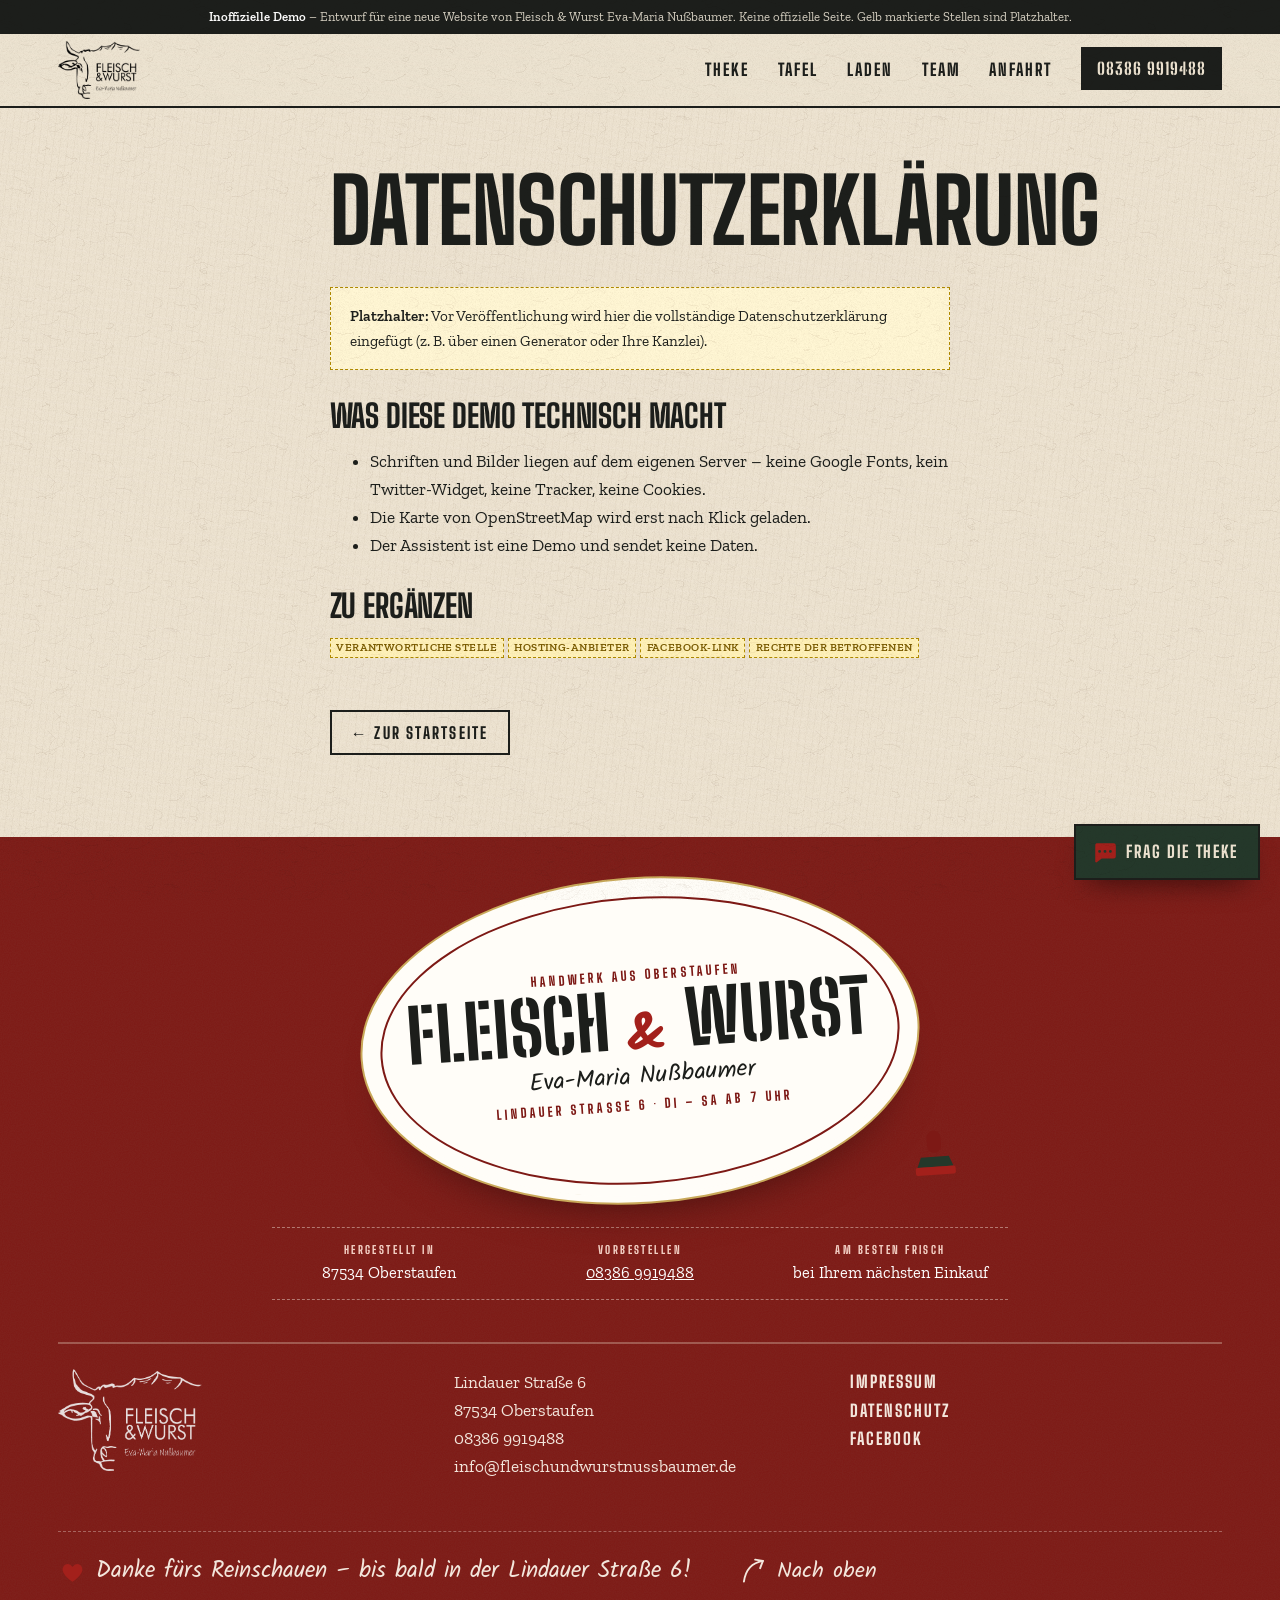
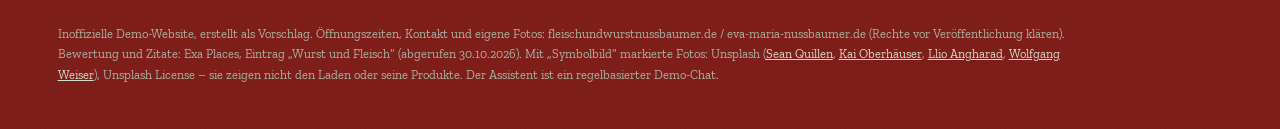
==== commit 79d11bd8: "Demo-Vorschau" ====
--- a/datenschutz.html
+++ b/datenschutz.html
@@ -13,6 +13,8 @@
 <link rel="stylesheet" href="css/style.css">
 <link rel="stylesheet" href="chatbot/chatbot.css">
 <link rel="stylesheet" href="css/premium.css">
+<!--liebe--><link rel="stylesheet" href="css/liebe.css"><link rel="stylesheet" href="css/liebe-site.css"><!--/liebe-->
+
 <script>document.documentElement.classList.add('js')</script>
 <script>try{if(!matchMedia('(prefers-reduced-motion: reduce)').matches&&!sessionStorage.getItem('demo-intro'))document.documentElement.classList.add('intro-on')}catch(e){}</script>
 </head>
@@ -77,5 +79,6 @@
 </footer>
 <script src="js/base.js" defer></script>
 <script src="chatbot/chatbot.js" data-kb="chatbot/kb.json" defer></script>
+<!--liebe--><script type="application/json" id="liebe-cfg">{"underline": [{"sel": ".theke-text h2, .tafel-text h2, .laden-head h2, .film-head h2, .team h2, .stimmen h2, .an-text h2", "style": "brush"}], "notes": [{"at": ".theke-text", "text": "in Bewertungen gelobt: Maultaschen & Leberkäse!", "arrow": "dl", "rot": -3, "m": "inline", "css": {"right": "-2rem", "top": "-2.8rem"}}, {"at": ".laden-head", "text": "mit roten Geranien vor der Tür", "arrow": "dl", "rot": -4, "css": {"right": "2%", "top": "1rem"}}, {"at": ".an-text .ptags", "text": "Di – Sa ab 7 Uhr für Sie da", "arrow": "dl", "rot": -3, "m": "inline", "css": {"right": "0", "top": "-3rem"}}], "lift": ".ptag:not(.off)", "squish": ".tag-cta, .btn, .mobile-bar a", "burst": {"sel": ".tag-cta, a[href^='tel:'], .mobile-bar a", "shape": "heart", "colors": ["#a3201b", "#d9573f", "#24382a"], "n": 7}, "egg": {"at": ".etikett-foot .etikett", "type": "stamp", "autoclose": 6000, "label": "Danke-Stempel aufdrücken", "hint": "Stempel?", "svg": "<svg width='48' height='56' viewBox='0 0 48 56' aria-hidden='true'><rect x='17' y='2' width='14' height='22' rx='7' fill='#7d1915'/><path d='M10 28h28l4 10H6z' fill='#24382a'/><rect x='4' y='38' width='40' height='8' rx='2' fill='#a3201b'/><\/svg>", "msg": "<span class='lv-danke' aria-hidden='true'>Danke!<\/span>Für Ihren Besuch – bis bald an der Theke!", "css": {"bottom": "-.6rem", "right": "-2.4rem"}}, "foot": {"at": ".etikett-foot .wrap", "after": ".foot-cols", "text": "Danke fürs Reinschauen – bis bald in der Lindauer Straße 6!", "top": "Nach oben", "shape": "heart"}, "texture": "kraft"}</script><script src="js/liebe.js" defer></script><!--/liebe-->
 </body>
 </html>
--- a/css/liebe.css
+++ b/css/liebe.css
@@ -0,0 +1,115 @@
+/* liebe.css – gemeinsame „Handgemacht“-Schicht (Runde 7). Farben/Schrift je Seite über Variablen in liebe-site.css:
+   --lv-hand (Handschrift), --lv-ink (Notizen), --lv-ul (Unterstreichung), --lv-accent, --lv-paper, --lv-tape */
+:root{--lv-hand:cursive;--lv-ink:currentColor;--lv-ul:currentColor;--lv-accent:currentColor;--lv-paper:#fbf7ef;--lv-tape:rgba(236,224,190,.78);--lv-ease:cubic-bezier(.22,.61,.36,1);--lv-tex-o:.5}
+.lv-anchor{position:relative;inset:auto!important}
+
+/* Papier-/Holz-/Stoff-Textur: ein ruhendes, sehr leichtes Korn über der Seite */
+html[class*="lv-tex-"] body::after{content:"";position:fixed;inset:0;pointer-events:none;z-index:2147483000;opacity:var(--lv-tex-o);background-size:256px 256px}
+html[class*="lv-tex-"] body::after{background-image:url(../img/liebe/tex.webp)}
+@media print{html[class*="lv-tex-"] body::after{display:none}}
+
+/* 1 · Unterstreichung */
+.lv-ul{display:block;width:min(var(--lv-ul-w,210px),62%);height:var(--lv-ul-h,13px);margin:.18em 0 0 var(--lv-ul-ml,-.05em);color:var(--lv-ul);pointer-events:none;line-height:0}
+.lv-ul-c{margin-inline:auto}
+.lv-ul-alt{transform:rotate(-1.2deg) scaleX(-1)}
+.lv-ul svg{width:100%;height:100%;overflow:visible;display:block}
+.lv-ul path{fill:none;stroke:currentColor;stroke-width:var(--lv-ul-sw,2.6);stroke-linecap:round;stroke-linejoin:round;vector-effect:non-scaling-stroke;stroke-dasharray:1;stroke-dashoffset:1;transition:stroke-dashoffset 1.15s .45s var(--lv-ease)}
+.lv-in>.lv-ul path,.in>.lv-ul path,.lv-reduce .lv-ul path{stroke-dashoffset:0}
+.lv-ul-brush path{stroke-width:calc(var(--lv-ul-sw,2.6) * 1.8)}
+
+/* 2 · Randnotizen */
+.lv-note{position:absolute;z-index:3;display:flex;align-items:flex-start;gap:.15rem;font-family:var(--lv-hand);font-size:var(--lv-note-fs,1.35rem);line-height:1.05;color:var(--lv-ink);font-weight:var(--lv-note-fw,500);width:max-content;max-width:var(--lv-note-mw,15rem);pointer-events:none;transform:rotate(var(--lv-rot,-3deg));opacity:0;transition:opacity .7s .25s var(--lv-ease),translate .7s .25s var(--lv-ease);translate:0 6px;text-wrap:balance}
+.lv-note.lv-in,.lv-reduce .lv-note{opacity:1;translate:0 0}
+.lv-note-t{display:block}
+.lv-arrow{flex:none;width:3.2rem;height:2.2rem;overflow:visible;margin-top:.1rem}
+.lv-arrow path{fill:none;stroke:currentColor;stroke-width:2;stroke-linecap:round;stroke-linejoin:round;stroke-dasharray:1;stroke-dashoffset:1;transition:stroke-dashoffset .8s .55s var(--lv-ease)}
+.lv-arrow .lv-ah{transition-delay:1.2s;transition-duration:.35s}
+.lv-in .lv-arrow path,.lv-reduce .lv-arrow path{stroke-dashoffset:0}
+.lv-arrow-dl .lv-arrow{}                         /* Pfeil zeigt nach unten links (Grundform) */
+.lv-arrow-dr .lv-arrow{transform:scaleX(-1)}
+.lv-arrow-ul .lv-arrow{transform:scaleY(-1)}
+.lv-arrow-ur .lv-arrow{transform:scale(-1,-1)}
+.lv-arrow-dr,.lv-arrow-ur{flex-direction:row-reverse}
+@media (max-width:899px){
+  .lv-note-dk{display:none}
+  .lv-note-m{position:static;display:flex;margin:.9rem 0 .2rem;width:auto;max-width:100%;font-size:var(--lv-note-fs-m,1.2rem);transform:rotate(-1.5deg);inset:auto!important}
+  .lv-note-m .lv-arrow{width:2.4rem;height:1.7rem}
+}
+
+/* 3 · Bildrahmen-Details */
+.lv-deco{position:absolute;inset:0;pointer-events:none;z-index:4}
+.lv-c{position:absolute;width:26px;height:26px;background:var(--lv-corner,#2b1c13);opacity:.88;filter:drop-shadow(0 1px 1px rgba(0,0,0,.25))}
+.lv-c1{top:var(--lv-c-off,-4px);left:var(--lv-c-off,-4px);clip-path:polygon(0 0,100% 0,0 100%)}
+.lv-c2{top:var(--lv-c-off,-4px);right:var(--lv-c-off,-4px);clip-path:polygon(0 0,100% 0,100% 100%)}
+.lv-c3{bottom:var(--lv-c-off,-4px);right:var(--lv-c-off,-4px);clip-path:polygon(100% 0,100% 100%,0 100%)}
+.lv-c4{bottom:var(--lv-c-off,-4px);left:var(--lv-c-off,-4px);clip-path:polygon(0 0,100% 100%,0 100%)}
+.lv-tape{position:absolute;top:-12px;left:50%;width:92px;height:26px;margin-left:-46px;background:var(--lv-tape);transform:rotate(-4deg);box-shadow:0 1px 2px rgba(0,0,0,.12)}
+.lv-tape-r{transform:rotate(5deg);left:auto;right:14px;margin:0}
+.lv-pin{position:absolute;top:-7px;left:50%;width:16px;height:16px;margin-left:-8px;border-radius:50%;background:radial-gradient(circle at 35% 35%,#fff7 0 2px,transparent 3px),var(--lv-pin,#ad4430);box-shadow:0 2px 3px rgba(0,0,0,.35)}
+.lv-fr{rotate:var(--lv-tilt,0deg);transition:rotate .5s var(--lv-ease),translate .5s var(--lv-ease)}
+@media (hover:hover){.lv-fr:hover{rotate:0deg;translate:0 -3px}}
+
+/* 4 · Hover & Klick */
+.lv-lift{transition:translate .4s var(--lv-ease),rotate .4s var(--lv-ease),box-shadow .4s var(--lv-ease)}
+@media (hover:hover){.lv-lift:hover{translate:0 -5px;rotate:-.5deg}}
+.lv-squish{transition:scale .18s var(--lv-ease)}
+.lv-squish:active{scale:.96}
+.lv-burst{position:fixed;width:0;height:0;z-index:2147483001;pointer-events:none}
+.lv-bp{position:absolute;left:0;top:0;width:18px;height:18px;transform:translate(-50%,-50%)}
+.lv-bp svg{width:100%;height:100%;fill:currentColor;overflow:visible}
+.lv-bp svg .o{fill:none;stroke:currentColor;stroke-width:1.8;stroke-linecap:round}
+.lv-bp svg .c{fill:#fff8e6}
+
+/* 5 · Überraschung */
+.lv-egg{position:absolute;z-index:5;display:flex;align-items:center;gap:.6rem}
+.lv-egg-btn{all:unset;cursor:pointer;display:block;line-height:0;border-radius:10px;transition:transform .35s var(--lv-ease)}
+.lv-egg-btn:focus-visible{outline:2px dashed currentColor;outline-offset:4px}
+.lv-egg-btn svg{display:block;overflow:visible}
+@media (hover:hover){.lv-egg-btn:hover{transform:rotate(-8deg) scale(1.06)}}
+.lv-egg-msg{font-family:var(--lv-hand);font-size:var(--lv-egg-fs,1.3rem);line-height:1.1;max-width:16rem;color:var(--lv-egg-ink,currentColor);opacity:0;translate:-6px 0;transition:opacity .45s var(--lv-ease),translate .45s var(--lv-ease)}
+.lv-egg-on .lv-egg-msg{opacity:1;translate:0 0}
+.lv-count{font-family:inherit;font-size:1.25em;margin-right:.25em}
+.lv-shoot{position:absolute;top:18%;left:8%;width:120px;height:2px;border-radius:2px;background:linear-gradient(90deg,transparent,#fff7d6);pointer-events:none;animation:lvShoot 1.3s var(--lv-ease) forwards;z-index:2}
+@keyframes lvShoot{0%{transform:translate(0,0) rotate(18deg);opacity:0}15%{opacity:1}100%{transform:translate(70vw,26vh) rotate(18deg);opacity:0}}
+
+/* 6 · Fußzeile */
+.lv-foot{display:flex;flex-wrap:wrap;align-items:center;justify-content:flex-start;gap:.8rem 2.5rem;margin:2rem 0 0;padding-top:1.2rem;border-top:1px dashed color-mix(in srgb,currentColor 35%,transparent)}
+.lv-foot-t{display:flex;align-items:center;gap:.6rem;margin:0;font-family:var(--lv-hand);font-size:var(--lv-foot-fs,1.45rem);line-height:1.15;color:var(--lv-foot-ink,inherit)}
+.lv-foot-i{width:1.25em;height:1.25em;flex:none;fill:var(--lv-foot-heart,#c8553d);animation:lvBeat 2.6s ease-in-out infinite}
+.lv-foot-i .o{fill:none;stroke:var(--lv-foot-heart,#c8553d);stroke-width:1.8}
+@keyframes lvBeat{0%,70%,100%{transform:scale(1)}78%{transform:scale(1.18)}86%{transform:scale(.96)}92%{transform:scale(1.1)}}
+.lv-top{all:unset;cursor:pointer;display:inline-flex;align-items:center;gap:.35rem;font-family:var(--lv-hand);font-size:var(--lv-foot-fs,1.35rem);color:var(--lv-foot-ink,inherit);padding:.2rem .3rem;border-radius:6px}
+.lv-top svg{width:1.6em;height:1.6em;overflow:visible;transition:transform .35s var(--lv-ease)}
+.lv-top path{fill:none;stroke:currentColor;stroke-width:2.2;stroke-linecap:round;stroke-linejoin:round}
+.lv-top:hover svg{transform:translateY(-4px) rotate(-6deg)}
+.lv-top:focus-visible{outline:2px dashed currentColor;outline-offset:3px}
+
+/* Sanfte Übergänge zwischen Seiten (Impressum ⇄ Start) */
+@media (prefers-reduced-motion:no-preference){
+  @view-transition{navigation:auto}
+  ::view-transition-old(root),::view-transition-new(root){animation-duration:.38s;animation-timing-function:var(--lv-ease)}
+}
+/* Bewegung reduzieren: alles still und sofort sichtbar */
+@media (prefers-reduced-motion:reduce){
+  .lv-note,.lv-ul path,.lv-arrow path,.lv-fr,.lv-lift,.lv-egg-msg{transition:none!important}
+  .lv-foot-i{animation:none}
+  .lv-note{opacity:1;translate:0 0}
+}
+
+/* 404 – liebevoll verlaufen */
+.lv-404{margin:0;min-height:100vh;background:var(--lv-404-bg,var(--lv-paper));color:var(--lv-404-ink,#222);font-family:var(--lv-404-font,system-ui,sans-serif)}
+.lv-404 .demo-banner{background:#fff3b0;color:#3a2f00;font:500 .82rem/1.4 system-ui,sans-serif;padding:.5rem 1rem;text-align:center;border-bottom:1px solid #e6d27a}
+.lv-404-main{display:grid;place-items:center;padding:clamp(2rem,6vw,5rem) 1.2rem;min-height:calc(100vh - 3rem);box-sizing:border-box}
+.lv-404-card{position:relative;max-width:34rem;text-align:center}
+.lv-404-code{margin:0;font-family:var(--lv-404-display,inherit);font-size:clamp(4.5rem,18vw,8.5rem);line-height:.9;letter-spacing:-.02em;color:var(--lv-404-accent,#c8553d);opacity:.9}
+.lv-404-art{width:min(220px,60vw);margin:.4rem auto 1rem}
+.lv-404-art svg{width:100%;height:auto;overflow:visible}
+.lv-404 h1{font-family:var(--lv-404-display,inherit);font-size:clamp(1.6rem,5vw,2.4rem);line-height:1.1;margin:.2rem 0 .7rem;font-weight:var(--lv-404-hw,600)}
+.lv-404-text{font-size:1.05rem;line-height:1.55;margin:0 auto 1rem;max-width:28rem;opacity:.85}
+.lv-404-hand{font-family:var(--lv-hand);font-size:1.5rem;color:var(--lv-ink);transform:rotate(-2deg);margin:0 0 1.6rem}
+.lv-404-btn{display:inline-block;padding:.85rem 1.5rem;border-radius:var(--lv-404-r,999px);background:var(--lv-404-accent,#c8553d);color:var(--lv-404-btn-ink,#fff);text-decoration:none;font-weight:600;transition:transform .3s var(--lv-ease),box-shadow .3s var(--lv-ease)}
+.lv-404-btn:hover{transform:translateY(-3px) rotate(-1deg);box-shadow:0 8px 20px rgba(0,0,0,.15)}
+.lv-404-btn:focus-visible{outline:2px dashed currentColor;outline-offset:4px}
+.lv-404-art .draw{fill:none;stroke:currentColor;stroke-width:2.4;stroke-linecap:round;stroke-linejoin:round;stroke-dasharray:1;stroke-dashoffset:1;animation:lvDraw 1.6s .2s var(--lv-ease) forwards}
+@keyframes lvDraw{to{stroke-dashoffset:0}}
+@media (prefers-reduced-motion:reduce){.lv-404-art .draw{animation:none;stroke-dashoffset:0}}
--- a/css/liebe-site.css
+++ b/css/liebe-site.css
@@ -0,0 +1,18 @@
+/* Fleisch & Wurst Nußbaumer – liebevolle Details (Schaufenster, Etikett, Metzgerpapier). Wird von liebe_inject.py nicht überschrieben. */
+:root{--lv-hand:'Kalam',cursive;--lv-ink:#a3201b;--lv-ul:#a3201b;--lv-tex-o:.4;--lv-note-fs:1.3rem;--lv-note-fw:700;--lv-ul-w:220px}
+.tafel,.film{--lv-ul:#e9d8b4;--lv-ink:#f0e2c4}
+.ptag.lv-lift{transform-origin:50% 0}
+@media (hover:hover){.ptag.lv-lift:hover{translate:0 2px;rotate:-4deg}}
+.etikett{position:relative}
+.lv-egg-stamp{flex-direction:column;align-items:flex-end;--lv-egg-ink:#a3201b;--lv-egg-fs:1.2rem}
+.lv-egg-stamp .lv-egg-btn svg{transition:transform .25s ease}
+.lv-egg-stamp.lv-egg-on .lv-egg-btn svg{animation:lvStampDown .5s ease}
+@keyframes lvStampDown{40%{transform:translateY(10px) scaleY(.92)}100%{transform:none}}
+.lv-egg-stamp .lv-egg-msg{position:absolute;left:calc(100% + .5rem);top:-1.6rem;width:13rem;text-align:left;background:#f7efe0;padding:.5rem .7rem;box-shadow:0 8px 20px -10px rgba(0,0,0,.4);rotate:2deg}
+.lv-danke{display:block;font:400 2.2rem/1 'Stencil',sans-serif;color:#a3201b;border:3px solid #a3201b;border-radius:6px;padding:.1rem .5rem .2rem;margin:0 0 .35rem;width:max-content;rotate:-6deg;opacity:.88;mix-blend-mode:multiply}
+.lv-egg-stamp:not(.lv-egg-on) .lv-egg-msg{pointer-events:none}
+.etikett-foot .lv-foot{--lv-foot-heart:#a3201b}
+@media (max-width:899px){.lv-egg-stamp{bottom:-1.4rem!important;right:-.4rem!important}.lv-egg-stamp .lv-egg-msg{left:auto;top:auto;bottom:100%;right:0;text-align:right}}
+@media (prefers-reduced-motion:reduce){.lv-egg-stamp.lv-egg-on .lv-egg-btn svg{animation:none}}
+.lv-404{--lv-404-bg:#ede3d1;--lv-404-ink:#24382a;--lv-404-accent:#a3201b;--lv-404-font:'Zilla',Georgia,serif;--lv-404-display:'Shoulders','Zilla',sans-serif;--lv-404-r:4px;--lv-404-hw:700}
+.lv-404-art{color:#24382a}
